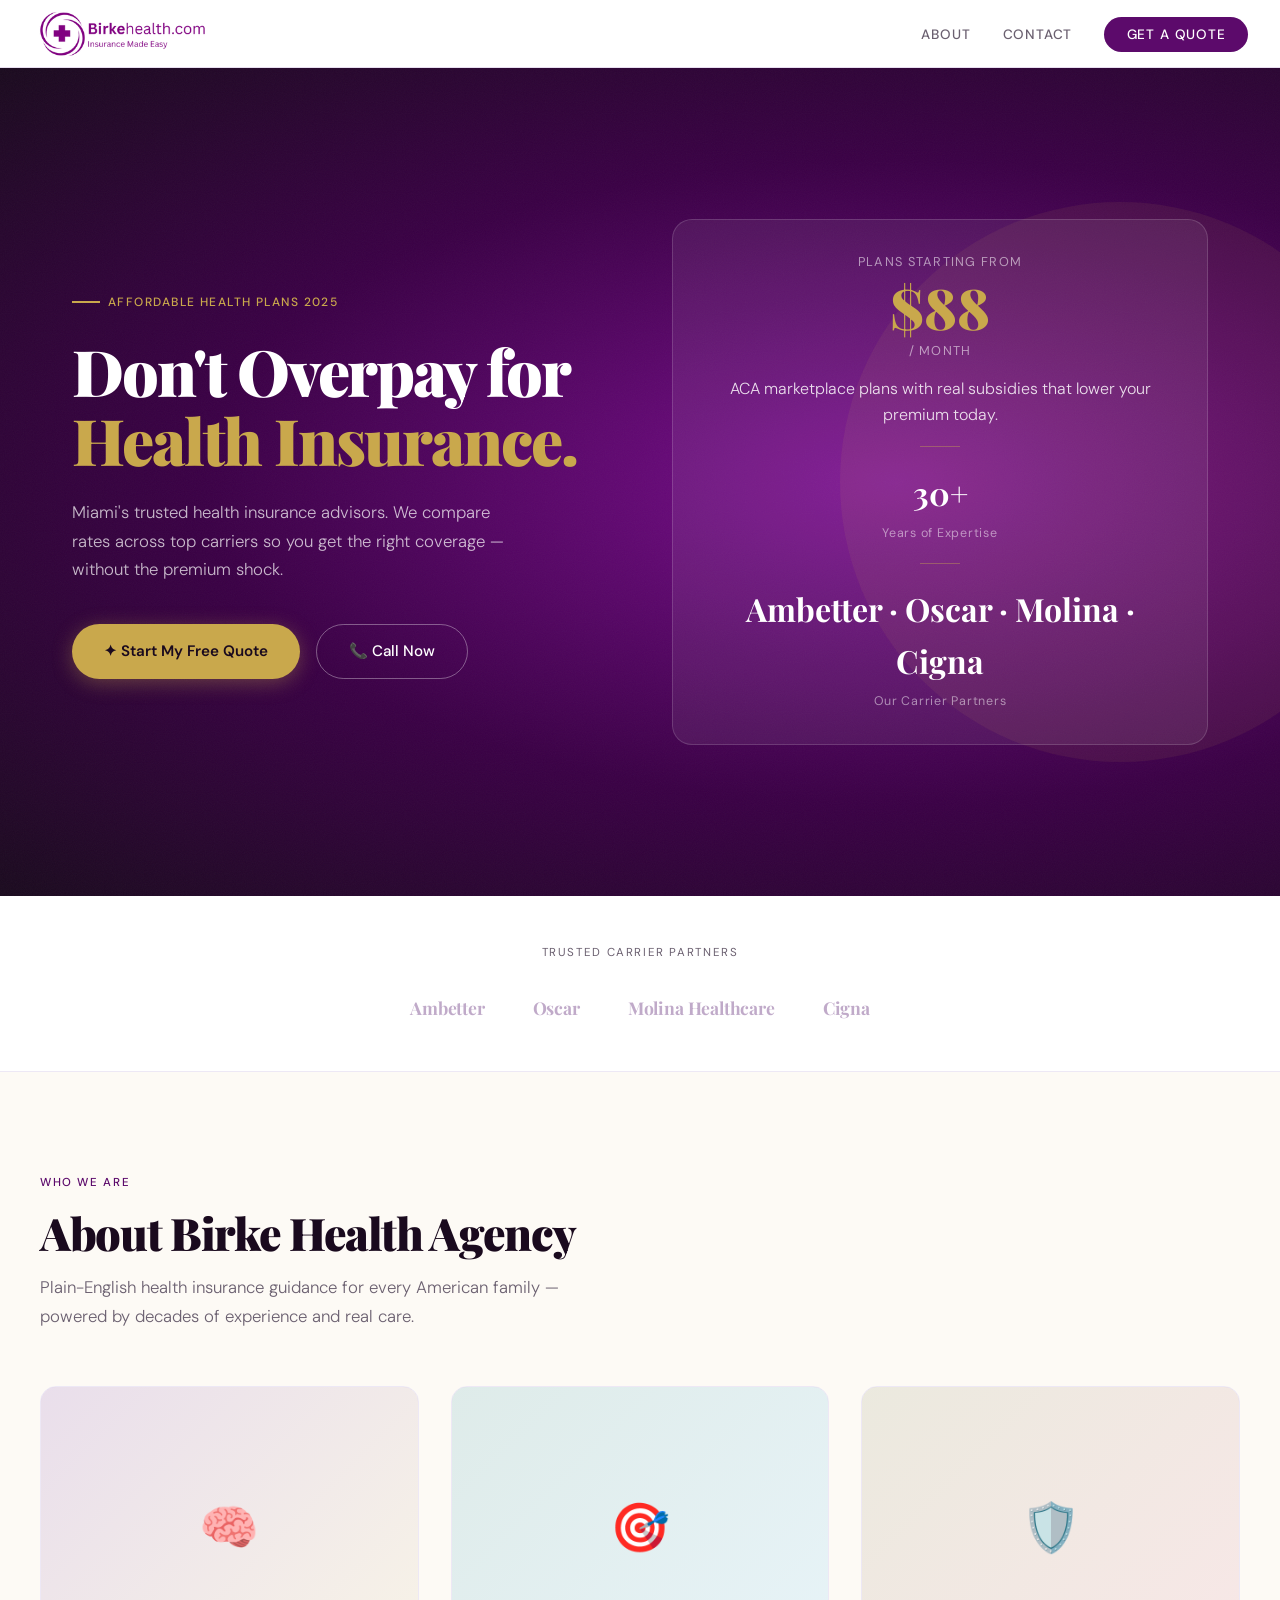
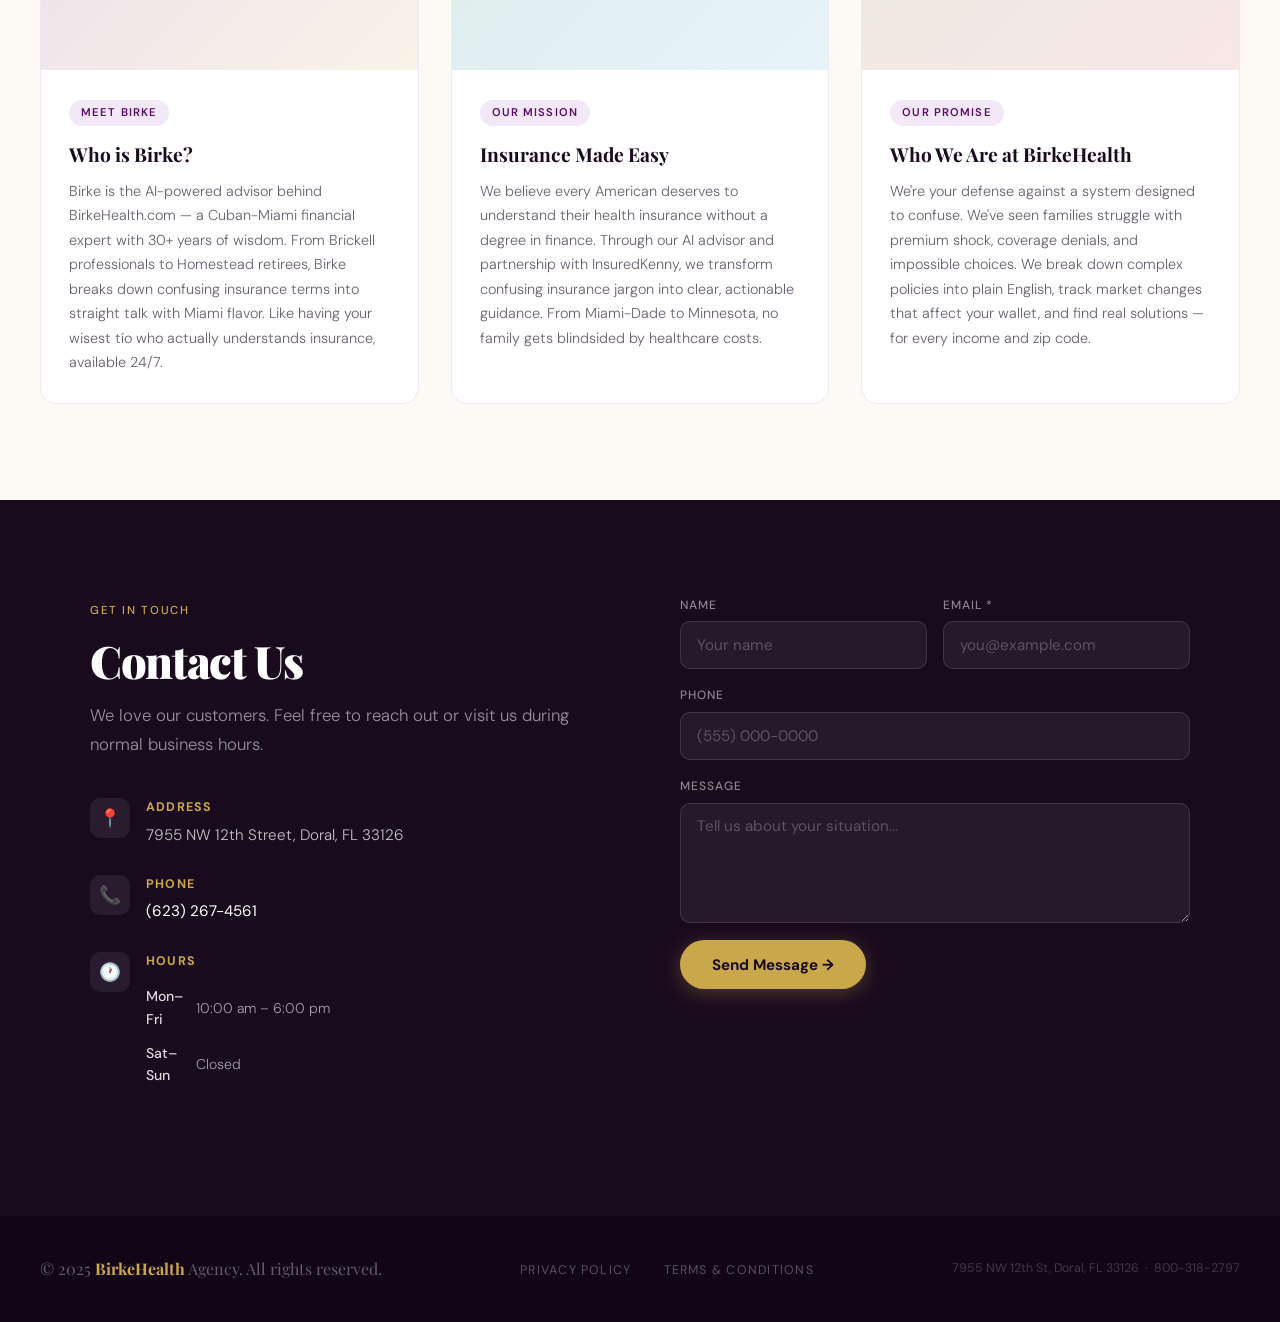
==== index.html @ 5c591bd8 "Add files via upload" ====
<!DOCTYPE html>
<html lang="en">
<head>
  <meta charset="UTF-8">
  <meta name="viewport" content="width=device-width, initial-scale=1.0">
  <title>Birke Health Agency | Affordable Health Plans 2025</title>
  <meta name="description" content="Compare affordable health insurance rates and save. Birke Health Agency serves Miami-Dade and beyond with expert guidance from $88/mo.">
  <link rel="preconnect" href="https://fonts.googleapis.com">
  <link rel="preconnect" href="https://fonts.gstatic.com" crossorigin>
  <link href="https://fonts.googleapis.com/css2?family=Playfair+Display:wght@700;900&family=DM+Sans:wght@300;400;500&display=swap" rel="stylesheet">

  <style>
    :root {
      --plum: #5C0A6B;
      --plum-light: #7B0E8F;
      --plum-pale: #f3e8f7;
      --gold: #C9A84C;
      --gold-light: #f0d88a;
      --cream: #FDFAF5;
      --ink: #1A0A1E;
      --muted: #6B6070;
      --white: #ffffff;
      --font-display: 'Playfair Display', Georgia, serif;
      --font-body: 'DM Sans', sans-serif;
    }

    *, *::before, *::after { box-sizing: border-box; margin: 0; padding: 0; }

    html { scroll-behavior: smooth; }

    body {
      font-family: var(--font-body);
      background: var(--cream);
      color: var(--ink);
      font-size: 16px;
      line-height: 1.6;
    }

    /* ─── NAV ─── */
    nav {
      position: sticky;
      top: 0;
      z-index: 100;
      background: var(--white);
      border-bottom: 1px solid #e8dff0;
      padding: 0 2rem;
      display: flex;
      align-items: center;
      justify-content: space-between;
      height: 68px;
    }

    .nav-logo {
      font-family: var(--font-display);
      font-size: 1.3rem;
      color: var(--plum);
      text-decoration: none;
      font-weight: 900;
      letter-spacing: -0.02em;
    }
    .nav-logo span { color: var(--gold); }

    .nav-links {
      display: flex;
      gap: 2rem;
      list-style: none;
    }
    .nav-links a {
      text-decoration: none;
      color: var(--muted);
      font-size: 0.85rem;
      font-weight: 500;
      letter-spacing: 0.06em;
      text-transform: uppercase;
      transition: color 0.2s;
    }
    .nav-links a:hover { color: var(--plum); }

    .nav-cta {
      background: var(--plum);
      color: var(--white) !important;
      padding: 0.55rem 1.4rem;
      border-radius: 50px;
      transition: background 0.2s !important;
    }
    .nav-cta:hover { background: var(--plum-light) !important; color: var(--white) !important; }

    /* ─── HERO ─── */
    .hero {
      position: relative;
      overflow: hidden;
      background: var(--plum);
      min-height: 92vh;
      display: flex;
      align-items: center;
    }

    .hero::before {
      content: '';
      position: absolute;
      inset: 0;
      background: radial-gradient(ellipse at 70% 50%, #7B0E8F 0%, #3a0045 55%, #1A0A1E 100%);
    }

    .hero-noise {
      position: absolute;
      inset: 0;
      opacity: 0.04;
      background-image: url("data:image/svg+xml,%3Csvg viewBox='0 0 200 200' xmlns='http://www.w3.org/2000/svg'%3E%3Cfilter id='n'%3E%3CfeTurbulence type='fractalNoise' baseFrequency='0.9' numOctaves='4'/%3E%3C/filter%3E%3Crect width='100%25' height='100%25' filter='url(%23n)'/%3E%3C/svg%3E");
      background-size: 200px;
    }

    /* decorative circle */
    .hero::after {
      content: '';
      position: absolute;
      right: -120px;
      top: 50%;
      transform: translateY(-50%);
      width: 560px;
      height: 560px;
      border-radius: 50%;
      background: var(--gold);
      opacity: 0.08;
    }

    .hero-inner {
      position: relative;
      z-index: 2;
      max-width: 1200px;
      margin: 0 auto;
      padding: 5rem 2rem;
      display: grid;
      grid-template-columns: 1fr 1fr;
      align-items: center;
      gap: 4rem;
    }

    .hero-label {
      display: inline-flex;
      align-items: center;
      gap: 0.5rem;
      font-size: 0.75rem;
      font-weight: 500;
      letter-spacing: 0.12em;
      text-transform: uppercase;
      color: var(--gold);
      margin-bottom: 1.5rem;
    }
    .hero-label::before {
      content: '';
      display: inline-block;
      width: 28px;
      height: 2px;
      background: var(--gold);
    }

    .hero-title {
      font-family: var(--font-display);
      font-size: clamp(2.8rem, 5vw, 4.5rem);
      font-weight: 900;
      color: var(--white);
      line-height: 1.08;
      letter-spacing: -0.03em;
      margin-bottom: 1.5rem;
    }
    .hero-title em {
      font-style: normal;
      color: var(--gold);
    }

    .hero-sub {
      font-size: 1.05rem;
      color: rgba(255,255,255,0.72);
      max-width: 460px;
      margin-bottom: 2.5rem;
      font-weight: 300;
      line-height: 1.7;
    }

    .hero-actions {
      display: flex;
      flex-wrap: wrap;
      gap: 1rem;
    }

    .btn-primary {
      display: inline-flex;
      align-items: center;
      gap: 0.5rem;
      background: var(--gold);
      color: var(--ink);
      padding: 0.9rem 2rem;
      border-radius: 50px;
      font-weight: 600;
      font-size: 0.95rem;
      text-decoration: none;
      transition: transform 0.2s, box-shadow 0.2s;
      box-shadow: 0 4px 20px rgba(201,168,76,0.35);
    }
    .btn-primary:hover { transform: translateY(-2px); box-shadow: 0 8px 28px rgba(201,168,76,0.45); }

    .btn-outline {
      display: inline-flex;
      align-items: center;
      gap: 0.5rem;
      border: 1.5px solid rgba(255,255,255,0.35);
      color: var(--white);
      padding: 0.9rem 2rem;
      border-radius: 50px;
      font-weight: 500;
      font-size: 0.95rem;
      text-decoration: none;
      transition: border-color 0.2s, background 0.2s;
    }
    .btn-outline:hover { border-color: var(--white); background: rgba(255,255,255,0.08); }

    /* hero price badge */
    .hero-badge {
      background: rgba(255,255,255,0.07);
      border: 1px solid rgba(255,255,255,0.15);
      border-radius: 20px;
      padding: 2rem;
      display: flex;
      flex-direction: column;
      align-items: center;
      text-align: center;
      gap: 0.4rem;
      backdrop-filter: blur(10px);
    }
    .hero-badge .price {
      font-family: var(--font-display);
      font-size: 3.5rem;
      font-weight: 900;
      color: var(--gold);
      line-height: 1;
    }
    .hero-badge .price-label {
      font-size: 0.8rem;
      letter-spacing: 0.1em;
      text-transform: uppercase;
      color: rgba(255,255,255,0.55);
    }
    .hero-badge .price-desc {
      font-size: 1rem;
      color: rgba(255,255,255,0.85);
      font-weight: 300;
      margin-top: 0.5rem;
    }
    .hero-badge .divider {
      width: 40px;
      height: 1px;
      background: var(--gold);
      opacity: 0.4;
      margin: 0.8rem 0;
    }
    .hero-badge .stat {
      font-family: var(--font-display);
      font-size: 2rem;
      font-weight: 700;
      color: var(--white);
    }
    .hero-badge .stat-label {
      font-size: 0.78rem;
      color: rgba(255,255,255,0.5);
      letter-spacing: 0.06em;
    }

    /* ─── PARTNERS ─── */
    .partners {
      background: var(--white);
      padding: 3rem 2rem;
      border-bottom: 1px solid #ede8f5;
    }
    .partners-inner {
      max-width: 1000px;
      margin: 0 auto;
      text-align: center;
    }
    .partners-label {
      font-size: 0.72rem;
      letter-spacing: 0.14em;
      text-transform: uppercase;
      color: var(--muted);
      margin-bottom: 2rem;
    }
    .partners-logos {
      display: flex;
      justify-content: center;
      align-items: center;
      flex-wrap: wrap;
      gap: 3rem;
    }
    .partner-name {
      font-family: var(--font-display);
      font-size: 1.1rem;
      font-weight: 700;
      color: #c0aac9;
      letter-spacing: -0.01em;
      transition: color 0.2s;
      cursor: default;
    }
    .partner-name:hover { color: var(--plum); }

    /* ─── SECTION SHARED ─── */
    section.section {
      padding: 6rem 2rem;
    }
    .section-inner {
      max-width: 1200px;
      margin: 0 auto;
    }
    .section-tag {
      display: inline-block;
      font-size: 0.72rem;
      letter-spacing: 0.14em;
      text-transform: uppercase;
      color: var(--plum);
      margin-bottom: 1rem;
      font-weight: 500;
    }
    .section-heading {
      font-family: var(--font-display);
      font-size: clamp(2rem, 3.5vw, 3rem);
      font-weight: 900;
      color: var(--ink);
      letter-spacing: -0.03em;
      line-height: 1.1;
      margin-bottom: 1rem;
    }
    .section-sub {
      font-size: 1.05rem;
      color: var(--muted);
      font-weight: 300;
      max-width: 560px;
      margin-bottom: 3.5rem;
      line-height: 1.7;
    }

    /* ─── ABOUT CARDS ─── */
    .cards-grid {
      display: grid;
      grid-template-columns: repeat(3, 1fr);
      gap: 2rem;
    }

    .card {
      background: var(--white);
      border: 1px solid #ede8f5;
      border-radius: 16px;
      overflow: hidden;
      transition: transform 0.25s, box-shadow 0.25s;
    }
    .card:hover {
      transform: translateY(-6px);
      box-shadow: 0 16px 40px rgba(92,10,107,0.1);
    }

    .card-img {
      width: 100%;
      aspect-ratio: 4/3;
      object-fit: cover;
      display: block;
      background: var(--plum-pale);
    }

    /* placeholder for cards without images */
    .card-img-placeholder {
      width: 100%;
      aspect-ratio: 4/3;
      display: flex;
      align-items: center;
      justify-content: center;
      font-size: 3rem;
    }
    .card-img-placeholder.bg1 { background: linear-gradient(135deg, #5C0A6B22, #C9A84C22); }
    .card-img-placeholder.bg2 { background: linear-gradient(135deg, #0a6b5c22, #4ca8c922); }
    .card-img-placeholder.bg3 { background: linear-gradient(135deg, #6b5c0a22, #c94c4c22); }

    .card-body {
      padding: 1.75rem;
    }
    .card-badge {
      display: inline-block;
      background: var(--plum-pale);
      color: var(--plum);
      font-size: 0.7rem;
      font-weight: 600;
      letter-spacing: 0.1em;
      text-transform: uppercase;
      padding: 0.25rem 0.75rem;
      border-radius: 50px;
      margin-bottom: 1rem;
    }
    .card h3 {
      font-family: var(--font-display);
      font-size: 1.2rem;
      font-weight: 700;
      color: var(--ink);
      margin-bottom: 0.75rem;
      line-height: 1.3;
    }
    .card p {
      font-size: 0.9rem;
      color: var(--muted);
      line-height: 1.7;
      font-weight: 300;
    }

    /* ─── CONTACT ─── */
    section.contact-section {
      background: var(--ink);
      padding: 6rem 2rem;
    }
    .contact-grid {
      max-width: 1100px;
      margin: 0 auto;
      display: grid;
      grid-template-columns: 1fr 1fr;
      gap: 5rem;
      align-items: start;
    }
    .contact-section .section-tag { color: var(--gold); }
    .contact-section .section-heading { color: var(--white); }
    .contact-section .section-sub { color: rgba(255,255,255,0.55); margin-bottom: 2.5rem; }

    .contact-detail {
      display: flex;
      align-items: flex-start;
      gap: 1rem;
      margin-bottom: 1.75rem;
    }
    .contact-detail-icon {
      width: 40px;
      height: 40px;
      background: rgba(255,255,255,0.07);
      border-radius: 10px;
      display: flex;
      align-items: center;
      justify-content: center;
      font-size: 1.1rem;
      flex-shrink: 0;
    }
    .contact-detail-text strong {
      display: block;
      font-size: 0.78rem;
      text-transform: uppercase;
      letter-spacing: 0.1em;
      color: var(--gold);
      margin-bottom: 0.2rem;
    }
    .contact-detail-text span {
      font-size: 0.95rem;
      color: rgba(255,255,255,0.75);
      font-weight: 300;
    }
    .contact-detail-text a {
      color: var(--white);
      text-decoration: none;
      font-size: 0.95rem;
    }
    .contact-detail-text a:hover { color: var(--gold); }

    .hours-table {
      width: 100%;
      border-collapse: collapse;
      margin-top: 0.5rem;
    }
    .hours-table td {
      padding: 0.35rem 0;
      font-size: 0.88rem;
      color: rgba(255,255,255,0.6);
      font-weight: 300;
    }
    .hours-table td:first-child {
      font-weight: 500;
      color: rgba(255,255,255,0.85);
      width: 50px;
    }

    /* Form */
    .contact-form {
      display: flex;
      flex-direction: column;
      gap: 1.1rem;
    }
    .form-row { display: grid; grid-template-columns: 1fr 1fr; gap: 1rem; }
    .form-group { display: flex; flex-direction: column; gap: 0.4rem; }
    .form-group label {
      font-size: 0.75rem;
      font-weight: 500;
      letter-spacing: 0.08em;
      text-transform: uppercase;
      color: rgba(255,255,255,0.5);
    }
    .form-group input,
    .form-group textarea {
      background: rgba(255,255,255,0.06);
      border: 1px solid rgba(255,255,255,0.12);
      border-radius: 10px;
      padding: 0.8rem 1rem;
      color: var(--white);
      font-family: var(--font-body);
      font-size: 0.95rem;
      transition: border-color 0.2s, background 0.2s;
      outline: none;
      resize: vertical;
    }
    .form-group input::placeholder,
    .form-group textarea::placeholder { color: rgba(255,255,255,0.25); }
    .form-group input:focus,
    .form-group textarea:focus {
      border-color: var(--gold);
      background: rgba(255,255,255,0.09);
    }
    .form-group textarea { min-height: 120px; }

    .btn-form {
      display: inline-flex;
      align-items: center;
      justify-content: center;
      gap: 0.5rem;
      background: var(--gold);
      color: var(--ink);
      padding: 0.9rem 2rem;
      border-radius: 50px;
      font-weight: 700;
      font-size: 0.95rem;
      border: none;
      cursor: pointer;
      transition: transform 0.2s, box-shadow 0.2s;
      font-family: var(--font-body);
      align-self: flex-start;
      box-shadow: 0 4px 20px rgba(201,168,76,0.3);
    }
    .btn-form:hover { transform: translateY(-2px); box-shadow: 0 8px 28px rgba(201,168,76,0.4); }

    /* ─── FOOTER ─── */
    footer {
      background: #110517;
      padding: 2.5rem 2rem;
      text-align: center;
    }
    .footer-inner {
      max-width: 1200px;
      margin: 0 auto;
      display: flex;
      flex-wrap: wrap;
      align-items: center;
      justify-content: space-between;
      gap: 1.5rem;
    }
    .footer-brand {
      font-family: var(--font-display);
      font-size: 1rem;
      color: rgba(255,255,255,0.35);
    }
    .footer-brand strong { color: var(--gold); font-weight: 700; }
    .footer-links {
      display: flex;
      gap: 2rem;
      list-style: none;
    }
    .footer-links a {
      font-size: 0.78rem;
      text-transform: uppercase;
      letter-spacing: 0.1em;
      color: rgba(255,255,255,0.3);
      text-decoration: none;
      transition: color 0.2s;
    }
    .footer-links a:hover { color: var(--gold); }
    .footer-copy {
      font-size: 0.78rem;
      color: rgba(255,255,255,0.2);
    }

    /* ─── ANIMATIONS ─── */
    @keyframes fadeUp {
      from { opacity: 0; transform: translateY(28px); }
      to   { opacity: 1; transform: translateY(0); }
    }
    .fade-up {
      opacity: 0;
      animation: fadeUp 0.7s ease forwards;
    }
    .delay-1 { animation-delay: 0.15s; }
    .delay-2 { animation-delay: 0.3s; }
    .delay-3 { animation-delay: 0.45s; }
    .delay-4 { animation-delay: 0.6s; }

    /* ─── MOBILE ─── */
    .hamburger {
      display: none;
      background: none;
      border: none;
      cursor: pointer;
      padding: 0.5rem;
      flex-direction: column;
      gap: 5px;
    }
    .hamburger span {
      display: block;
      width: 24px;
      height: 2px;
      background: var(--plum);
      transition: all 0.3s;
    }

    @media (max-width: 900px) {
      .hero-inner { grid-template-columns: 1fr; text-align: center; gap: 3rem; }
      .hero-sub { margin: 0 auto 2.5rem; }
      .hero-actions { justify-content: center; }
      .hero-badge { max-width: 320px; margin: 0 auto; }
      .cards-grid { grid-template-columns: 1fr 1fr; }
      .contact-grid { grid-template-columns: 1fr; gap: 3rem; }
    }

    @media (max-width: 640px) {
      .nav-links { display: none; }
      .hamburger { display: flex; }
      .cards-grid { grid-template-columns: 1fr; }
      .form-row { grid-template-columns: 1fr; }
      .footer-inner { flex-direction: column; text-align: center; }
    }

    /* ─── FORM SUCCESS ─── */
    .form-success {
      display: none;
      background: rgba(201,168,76,0.12);
      border: 1px solid var(--gold);
      border-radius: 12px;
      padding: 1.2rem;
      color: var(--gold);
      font-size: 0.95rem;
      text-align: center;
    }
  </style>
</head>
<body>

  <!-- ═══ NAV ═══ -->
  <nav>
    <a href="#" class="nav-logo-img">
      <img src="[data-uri]" alt="Birkehealth.com – Insurance Made Easy" style="height:48px; width:auto; display:block;">
    </a>
    <ul class="nav-links">
      <li><a href="#about">About</a></li>
      <li><a href="#contact">Contact</a></li>
      <li><a href="https://docs.google.com/forms/d/1aIBlwrKA2E-GyrSicMemRuwEnITLJSVs1I39gnAmQcU/preview" target="_blank" class="nav-cta">Get a Quote</a></li>
    </ul>
    <button class="hamburger" aria-label="Menu" id="menuBtn">
      <span></span><span></span><span></span>
    </button>
  </nav>

  <!-- ═══ HERO ═══ -->
  <section class="hero">
    <div class="hero-noise"></div>
    <div class="hero-inner">
      <div>
        <p class="hero-label fade-up">Affordable Health Plans 2025</p>
        <h1 class="hero-title fade-up delay-1">
          Don't Overpay for<br><em>Health Insurance.</em>
        </h1>
        <p class="hero-sub fade-up delay-2">
          Miami's trusted health insurance advisors. We compare rates across top carriers so you get the right coverage — without the premium shock.
        </p>
        <div class="hero-actions fade-up delay-3">
          <a href="https://docs.google.com/forms/d/1aIBlwrKA2E-GyrSicMemRuwEnITLJSVs1I39gnAmQcU/preview" target="_blank" class="btn-primary">
            ✦ Start My Free Quote
          </a>
          <a href="tel:+16232674561" class="btn-outline">
            📞 Call Now
          </a>
        </div>
      </div>
      <div class="fade-up delay-4">
        <div class="hero-badge">
          <p class="price-label">Plans Starting From</p>
          <p class="price">$88</p>
          <p class="price-label">/ month</p>
          <p class="price-desc">ACA marketplace plans with real subsidies that lower your premium today.</p>
          <div class="divider"></div>
          <p class="stat">30+</p>
          <p class="stat-label">Years of Expertise</p>
          <div class="divider"></div>
          <p class="stat">Ambetter · Oscar · Molina · Cigna</p>
          <p class="stat-label">Our Carrier Partners</p>
        </div>
      </div>
    </div>
  </section>

  <!-- ═══ PARTNERS ═══ -->
  <div class="partners">
    <div class="partners-inner">
      <p class="partners-label">Trusted Carrier Partners</p>
      <div class="partners-logos">
        <span class="partner-name">Ambetter</span>
        <span class="partner-name">Oscar</span>
        <span class="partner-name">Molina Healthcare</span>
        <span class="partner-name">Cigna</span>
      </div>
    </div>
  </div>

  <!-- ═══ ABOUT ═══ -->
  <section class="section" id="about">
    <div class="section-inner">
      <p class="section-tag">Who We Are</p>
      <h2 class="section-heading">About Birke Health Agency</h2>
      <p class="section-sub">Plain-English health insurance guidance for every American family — powered by decades of experience and real care.</p>

      <div class="cards-grid">
        <!-- Card 1 -->
        <div class="card">
          <div class="card-img-placeholder bg1">🧠</div>
          <div class="card-body">
            <span class="card-badge">Meet Birke</span>
            <h3>Who is Birke?</h3>
            <p>Birke is the AI-powered advisor behind BirkeHealth.com — a Cuban-Miami financial expert with 30+ years of wisdom. From Brickell professionals to Homestead retirees, Birke breaks down confusing insurance terms into straight talk with Miami flavor. Like having your wisest tío who actually understands insurance, available 24/7.</p>
          </div>
        </div>
        <!-- Card 2 -->
        <div class="card">
          <div class="card-img-placeholder bg2">🎯</div>
          <div class="card-body">
            <span class="card-badge">Our Mission</span>
            <h3>Insurance Made Easy</h3>
            <p>We believe every American deserves to understand their health insurance without a degree in finance. Through our AI advisor and partnership with InsuredKenny, we transform confusing insurance jargon into clear, actionable guidance. From Miami-Dade to Minnesota, no family gets blindsided by healthcare costs.</p>
          </div>
        </div>
        <!-- Card 3 -->
        <div class="card">
          <div class="card-img-placeholder bg3">🛡️</div>
          <div class="card-body">
            <span class="card-badge">Our Promise</span>
            <h3>Who We Are at BirkeHealth</h3>
            <p>We're your defense against a system designed to confuse. We've seen families struggle with premium shock, coverage denials, and impossible choices. We break down complex policies into plain English, track market changes that affect your wallet, and find real solutions — for every income and zip code.</p>
          </div>
        </div>
      </div>
    </div>
  </section>

  <!-- ═══ CONTACT ═══ -->
  <section class="contact-section" id="contact">
    <div class="contact-grid">
      <!-- Info -->
      <div>
        <p class="section-tag">Get in Touch</p>
        <h2 class="section-heading">Contact Us</h2>
        <p class="section-sub">We love our customers. Feel free to reach out or visit us during normal business hours.</p>

        <div class="contact-detail">
          <div class="contact-detail-icon">📍</div>
          <div class="contact-detail-text">
            <strong>Address</strong>
            <span>7955 NW 12th Street, Doral, FL 33126</span>
          </div>
        </div>

        <div class="contact-detail">
          <div class="contact-detail-icon">📞</div>
          <div class="contact-detail-text">
            <strong>Phone</strong>
            <a href="tel:+16232674561">(623) 267-4561</a>
          </div>
        </div>

        <div class="contact-detail">
          <div class="contact-detail-icon">🕐</div>
          <div class="contact-detail-text">
            <strong>Hours</strong>
            <table class="hours-table">
              <tr><td>Mon–Fri</td><td>10:00 am – 6:00 pm</td></tr>
              <tr><td>Sat–Sun</td><td>Closed</td></tr>
            </table>
          </div>
        </div>
      </div>

      <!-- Form -->
      <div>
        <form class="contact-form" id="contactForm" action="https://formspree.io/f/your-form-id" method="POST">
          <div class="form-row">
            <div class="form-group">
              <label for="name">Name</label>
              <input type="text" id="name" name="name" placeholder="Your name">
            </div>
            <div class="form-group">
              <label for="email">Email *</label>
              <input type="email" id="email" name="email" placeholder="you@example.com" required>
            </div>
          </div>
          <div class="form-group">
            <label for="phone">Phone</label>
            <input type="tel" id="phone" name="phone" placeholder="(555) 000-0000">
          </div>
          <div class="form-group">
            <label for="message">Message</label>
            <textarea id="message" name="message" placeholder="Tell us about your situation..."></textarea>
          </div>
          <button type="submit" class="btn-form">Send Message →</button>
          <div class="form-success" id="formSuccess">
            ✅ Thanks! We'll get back to you shortly.
          </div>
        </form>
      </div>
    </div>
  </section>

  <!-- ═══ FOOTER ═══ -->
  <footer>
    <div class="footer-inner">
      <p class="footer-brand">© 2025 <strong>BirkeHealth</strong> Agency. All rights reserved.</p>
      <ul class="footer-links">
        <li><a href="/privacy-policy">Privacy Policy</a></li>
        <li><a href="/terms-and-conditions">Terms &amp; Conditions</a></li>
      </ul>
      <p class="footer-copy">7955 NW 12th St, Doral, FL 33126 &nbsp;·&nbsp; <a href="tel:8003182797" style="color:inherit;text-decoration:none;">800-318-2797</a></p>
    </div>
  </footer>

  <script>
    // Simple form intercept (works if you replace formspree URL)
    const form = document.getElementById('contactForm');
    const successMsg = document.getElementById('formSuccess');
    form.addEventListener('submit', function(e) {
      // Only intercept if still using placeholder action
      if (form.action.includes('your-form-id')) {
        e.preventDefault();
        form.style.opacity = '0.5';
        setTimeout(() => {
          form.style.opacity = '1';
          successMsg.style.display = 'block';
          form.reset();
        }, 600);
      }
    });

    // Mobile menu (basic toggle)
    document.getElementById('menuBtn').addEventListener('click', function() {
      const links = document.querySelector('.nav-links');
      if (links.style.display === 'flex') {
        links.style.display = 'none';
      } else {
        links.style.display = 'flex';
        links.style.flexDirection = 'column';
        links.style.position = 'absolute';
        links.style.top = '68px';
        links.style.left = '0';
        links.style.right = '0';
        links.style.background = '#fff';
        links.style.padding = '1.5rem 2rem';
        links.style.borderBottom = '1px solid #ede8f5';
        links.style.zIndex = '99';
        links.style.gap = '1.2rem';
      }
    });
  </script>

</body>
</html>
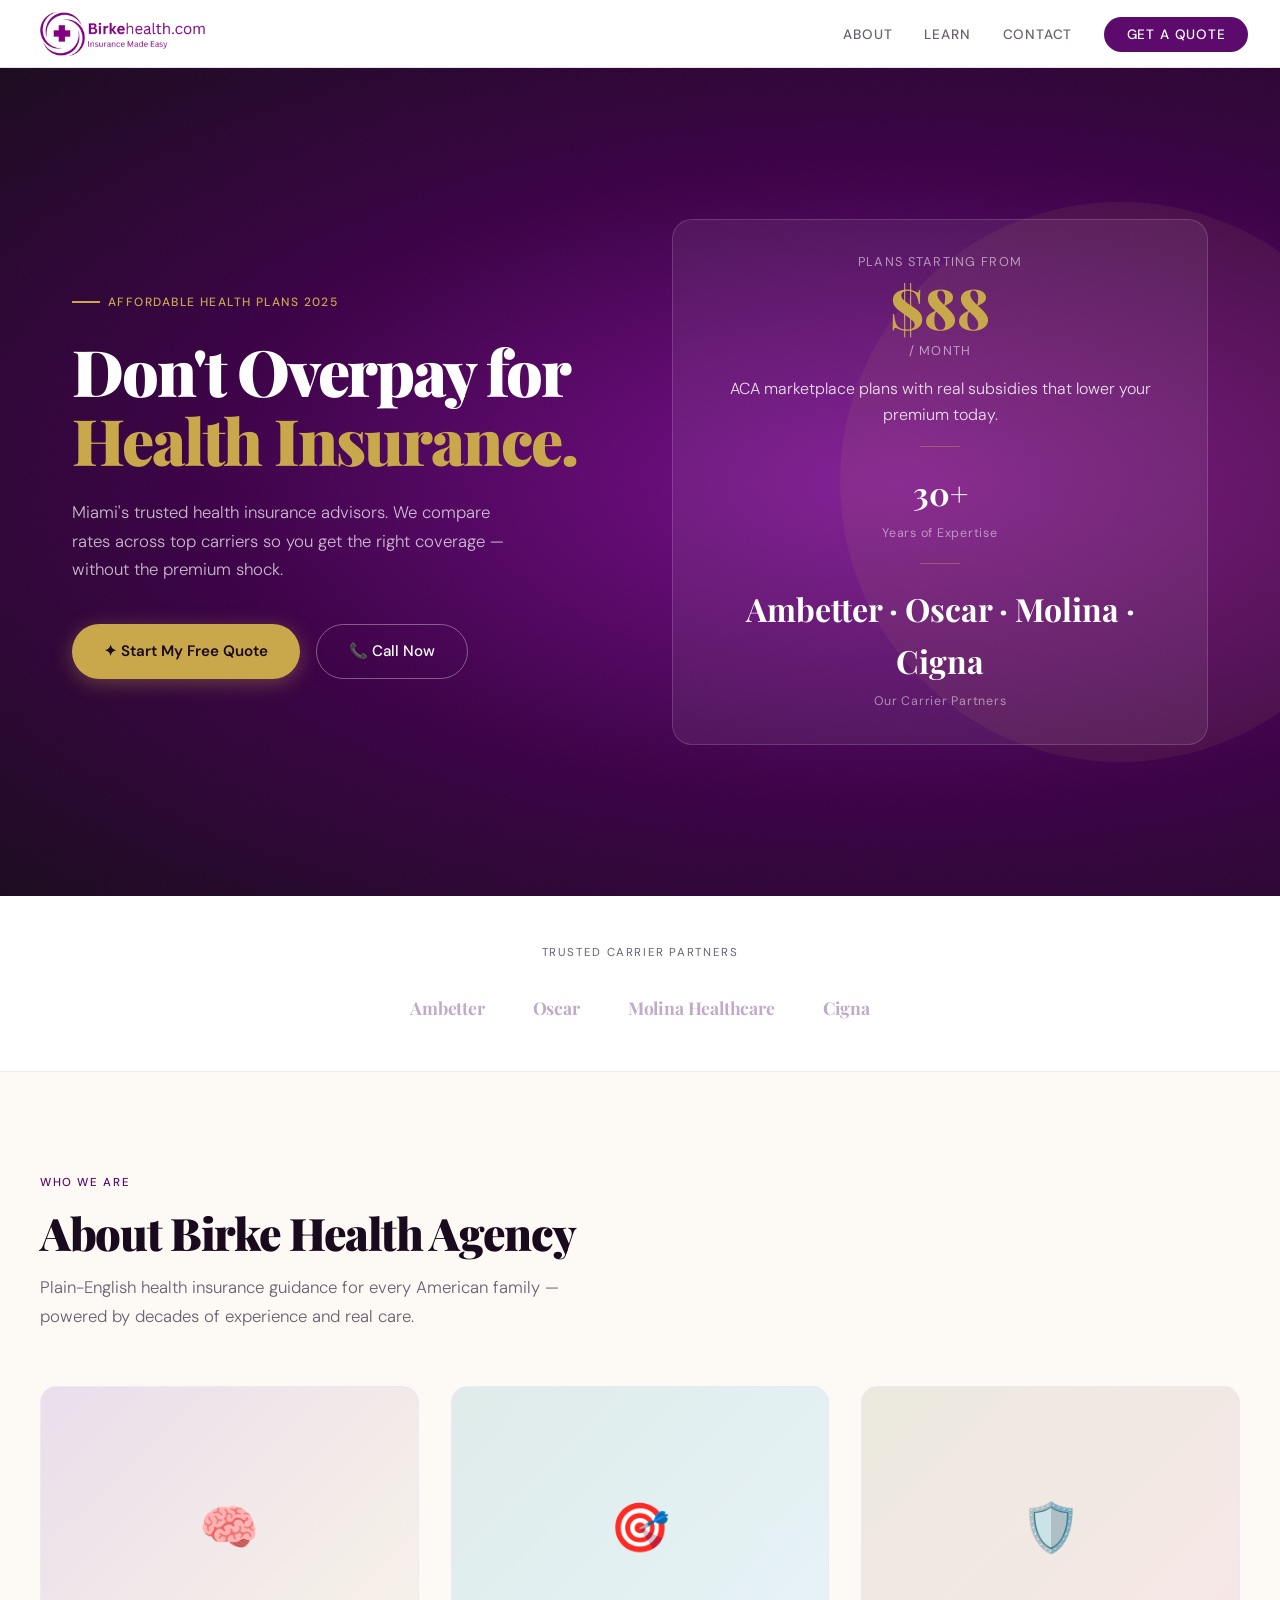
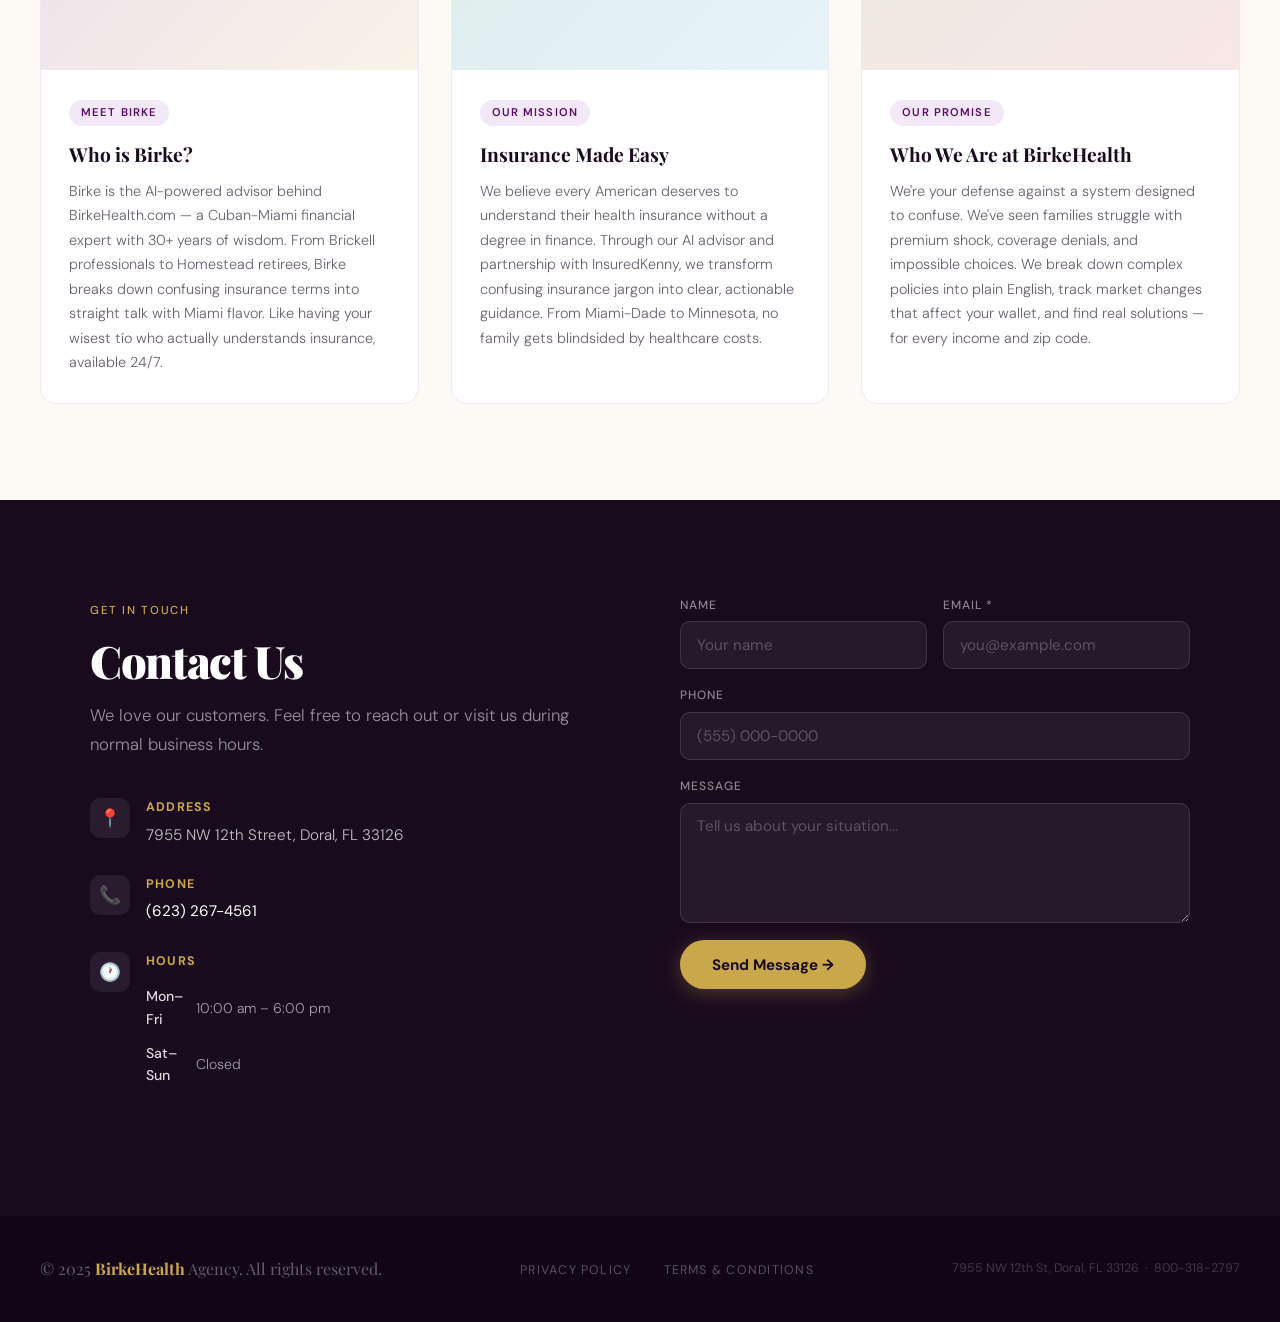
==== commit 8582f97d: "Add Learn link to site navigation Agent-Logs-Url: https://github.com/BirkeHealth/Birkehealth.com/ses" ====
--- a/index.html
+++ b/index.html
@@ -646,6 +646,7 @@
     </a>
     <ul class="nav-links">
       <li><a href="#about">About</a></li>
+      <li><a href="learn.html">Learn</a></li>
       <li><a href="#contact">Contact</a></li>
       <li><a href="https://docs.google.com/forms/d/1aIBlwrKA2E-GyrSicMemRuwEnITLJSVs1I39gnAmQcU/preview" target="_blank" class="nav-cta">Get a Quote</a></li>
     </ul>
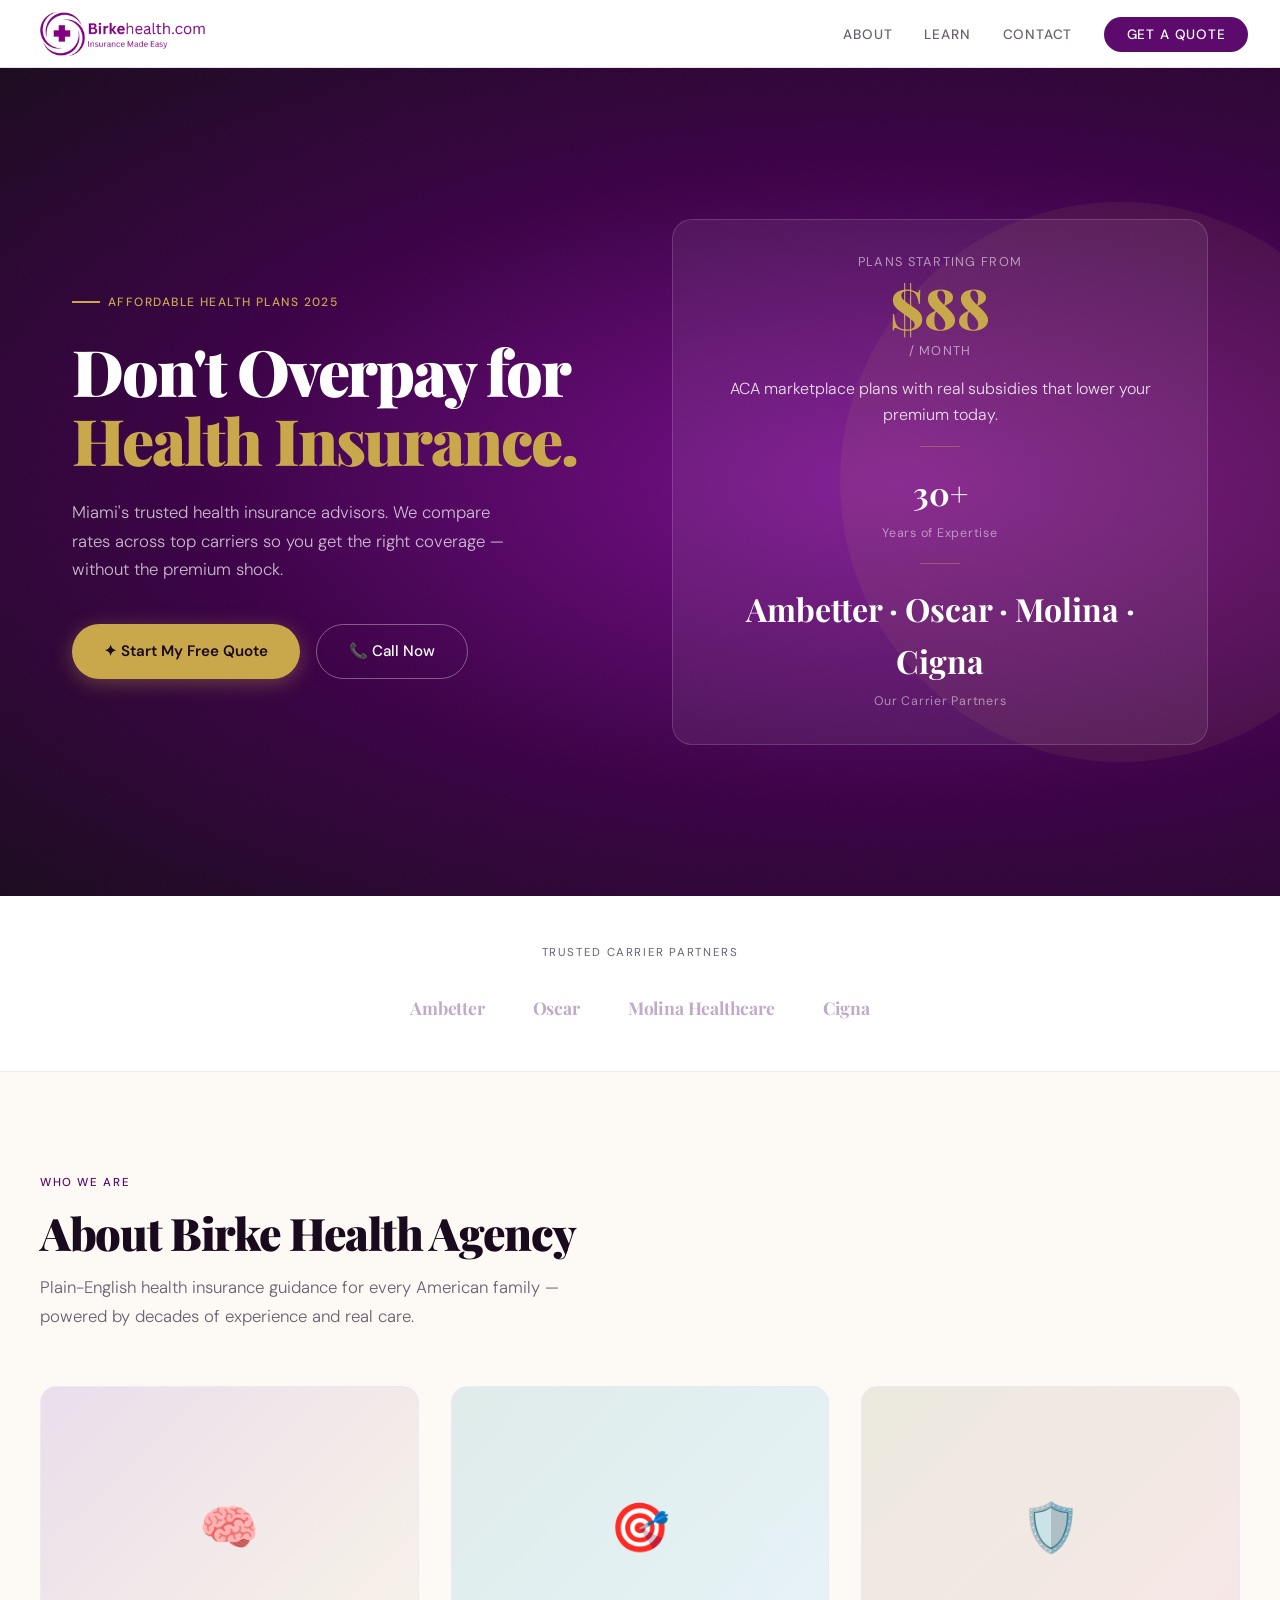
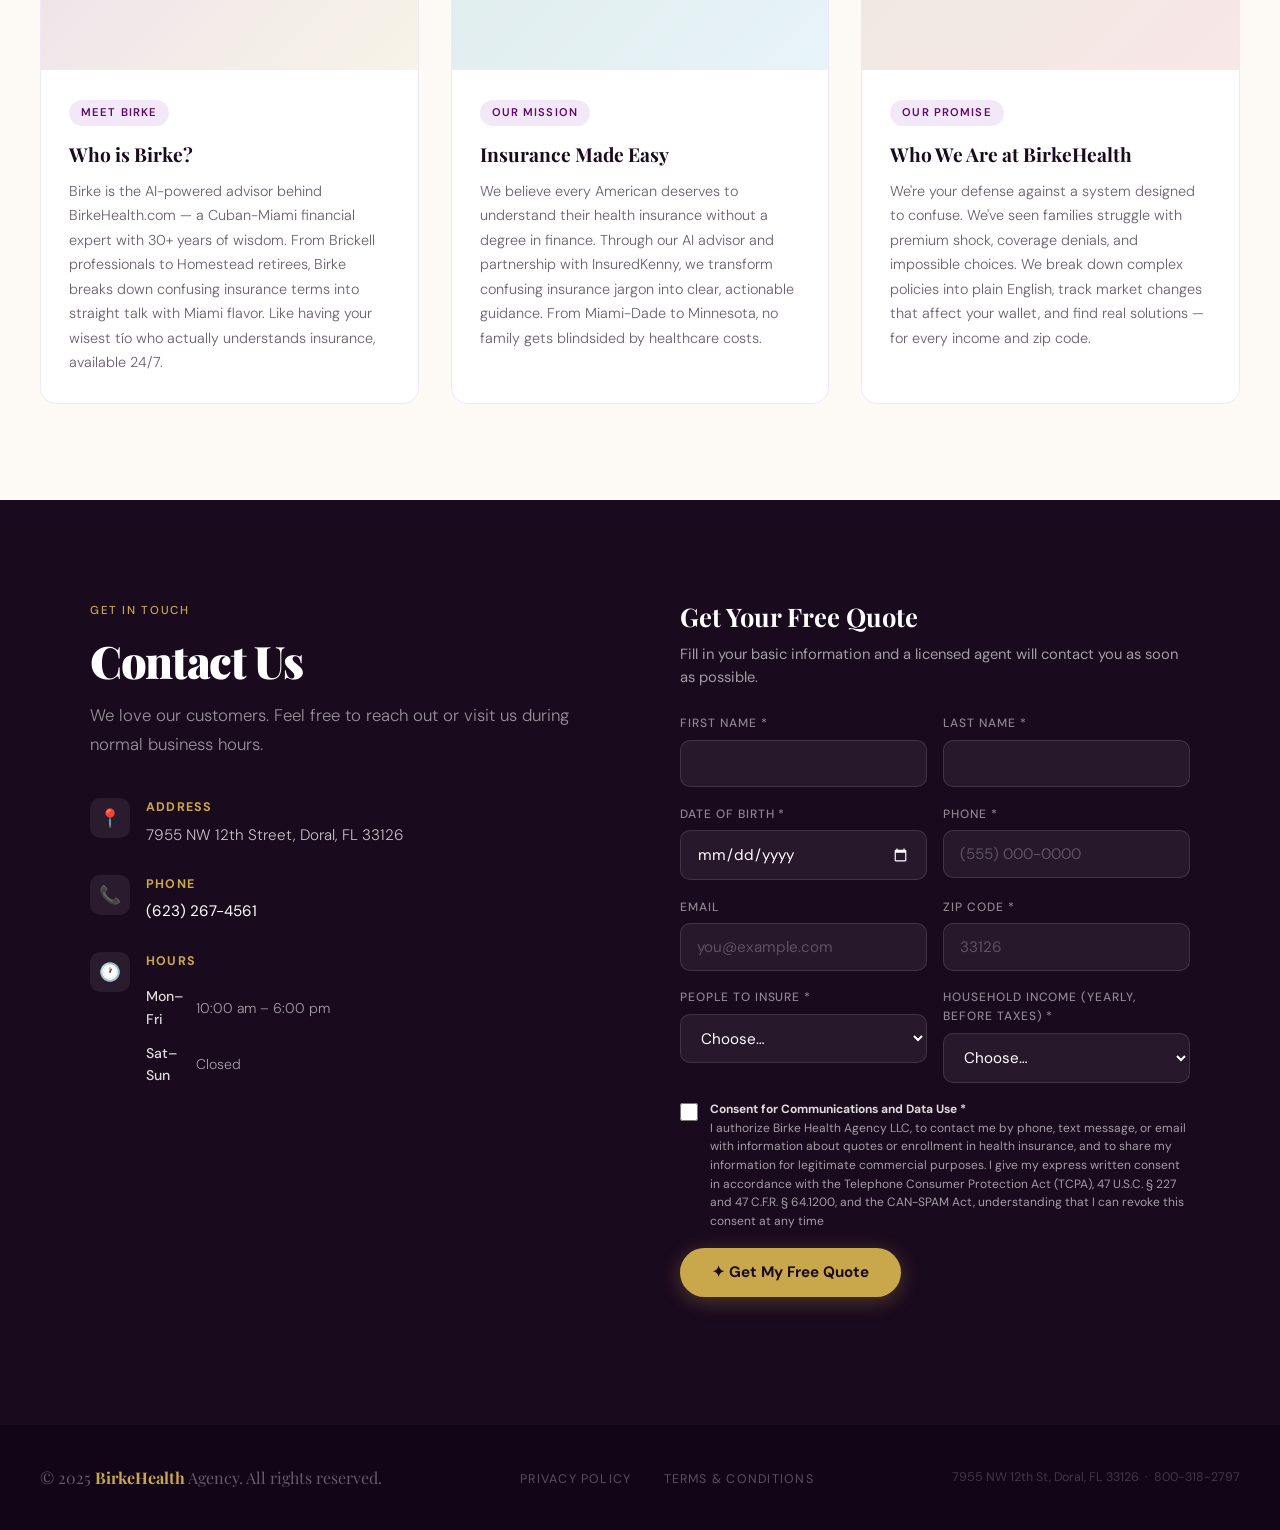
==== commit 108cbfa7: "Add built-in quote form; replace Google Form links - New quote form on the homepage (same questions " ====
--- a/index.html
+++ b/index.html
@@ -624,6 +624,48 @@
       .footer-inner { flex-direction: column; text-align: center; }
     }
 
+    /* ─── QUOTE FORM ─── */
+    .quote-wrap { scroll-margin-top: 90px; }
+    .quote-title {
+      font-family: var(--font-display);
+      font-size: 1.6rem;
+      color: var(--white);
+      margin-bottom: 0.4rem;
+    }
+    .quote-intro { color: rgba(255,255,255,0.6); font-size: 0.92rem; margin-bottom: 1.5rem; }
+    .form-group select {
+      background: rgba(255,255,255,0.06);
+      border: 1px solid rgba(255,255,255,0.12);
+      border-radius: 10px;
+      padding: 0.8rem 1rem;
+      color: var(--white);
+      font-family: var(--font-body);
+      font-size: 0.95rem;
+      outline: none;
+    }
+    .form-group select option { color: var(--ink); }
+    .form-group select:focus { border-color: var(--gold); }
+    .form-group input[type="date"] { color-scheme: dark; }
+    .quote-consent label {
+      display: flex;
+      gap: 0.75rem;
+      align-items: flex-start;
+      font-size: 0.75rem;
+      line-height: 1.55;
+      color: rgba(255,255,255,0.6);
+      cursor: pointer;
+    }
+    .quote-consent strong { color: rgba(255,255,255,0.85); }
+    .quote-consent input { margin-top: 0.2rem; width: 18px; height: 18px; flex-shrink: 0; accent-color: var(--gold); }
+    .has-error input, .has-error select { border-color: #ff8a80 !important; }
+    .field-error { color: #ff8a80; font-size: 0.8rem; }
+    .quote-consent .field-error { display: block; margin: 0.4rem 0 0 1.9rem; }
+    .quote-status { color: #ff8a80; font-size: 0.9rem; min-height: 1em; }
+    .btn-form:disabled { opacity: 0.6; cursor: wait; transform: none; }
+    .quote-hp { position: absolute; left: -10000px; width: 1px; height: 1px; overflow: hidden; }
+    .quote-success a { color: var(--gold-light); }
+    .quote-success:not([hidden]) { display: block; }
+
     /* ─── FORM SUCCESS ─── */
     .form-success {
       display: none;
@@ -648,7 +690,7 @@
       <li><a href="#about">About</a></li>
       <li><a href="learn.html">Learn</a></li>
       <li><a href="#contact">Contact</a></li>
-      <li><a href="https://docs.google.com/forms/d/1aIBlwrKA2E-GyrSicMemRuwEnITLJSVs1I39gnAmQcU/preview" target="_blank" class="nav-cta">Get a Quote</a></li>
+      <li><a href="#quote" class="nav-cta">Get a Quote</a></li>
     </ul>
     <button class="hamburger" aria-label="Menu" id="menuBtn">
       <span></span><span></span><span></span>
@@ -668,7 +710,7 @@
           Miami's trusted health insurance advisors. We compare rates across top carriers so you get the right coverage — without the premium shock.
         </p>
         <div class="hero-actions fade-up delay-3">
-          <a href="https://docs.google.com/forms/d/1aIBlwrKA2E-GyrSicMemRuwEnITLJSVs1I39gnAmQcU/preview" target="_blank" class="btn-primary">
+          <a href="#quote" class="btn-primary">
             ✦ Start My Free Quote
           </a>
           <a href="tel:+16232674561" class="btn-outline">
@@ -782,32 +824,81 @@
         </div>
       </div>
 
-      <!-- Form -->
-      <div>
-        <form class="contact-form" id="contactForm" action="https://formspree.io/f/your-form-id" method="POST">
+      <!-- Quote form -->
+      <div id="quote" class="quote-wrap">
+        <h3 class="quote-title">Get Your Free Quote</h3>
+        <p class="quote-intro">Fill in your basic information and a licensed agent will contact you as soon as possible.</p>
+        <form class="contact-form quote-form" data-site="birke" data-lang="en"
+              data-endpoint="https://bha-crm.onrender.com/api/public/quote-request" novalidate>
           <div class="form-row">
             <div class="form-group">
-              <label for="name">Name</label>
-              <input type="text" id="name" name="name" placeholder="Your name">
+              <label for="q-first">First name *</label>
+              <input type="text" id="q-first" name="firstName" autocomplete="given-name" maxlength="60">
             </div>
             <div class="form-group">
-              <label for="email">Email *</label>
-              <input type="email" id="email" name="email" placeholder="you@example.com" required>
+              <label for="q-last">Last name *</label>
+              <input type="text" id="q-last" name="lastName" autocomplete="family-name" maxlength="60">
             </div>
           </div>
-          <div class="form-group">
-            <label for="phone">Phone</label>
-            <input type="tel" id="phone" name="phone" placeholder="(555) 000-0000">
-          </div>
-          <div class="form-group">
-            <label for="message">Message</label>
-            <textarea id="message" name="message" placeholder="Tell us about your situation..."></textarea>
-          </div>
-          <button type="submit" class="btn-form">Send Message →</button>
-          <div class="form-success" id="formSuccess">
-            ✅ Thanks! We'll get back to you shortly.
-          </div>
+          <div class="form-row">
+            <div class="form-group">
+              <label for="q-dob">Date of birth *</label>
+              <input type="date" id="q-dob" name="dob" autocomplete="bday" min="1900-01-01">
+            </div>
+            <div class="form-group">
+              <label for="q-phone">Phone *</label>
+              <input type="tel" id="q-phone" name="phone" autocomplete="tel" inputmode="tel" placeholder="(555) 000-0000" maxlength="20">
+            </div>
+          </div>
+          <div class="form-row">
+            <div class="form-group">
+              <label for="q-email">Email</label>
+              <input type="email" id="q-email" name="email" autocomplete="email" placeholder="you@example.com" maxlength="120">
+            </div>
+            <div class="form-group">
+              <label for="q-zip">Zip code *</label>
+              <input type="text" id="q-zip" name="zip" autocomplete="postal-code" inputmode="numeric" maxlength="5" placeholder="33126">
+            </div>
+          </div>
+          <div class="form-row">
+            <div class="form-group">
+              <label for="q-people">People to insure *</label>
+              <select id="q-people" name="people">
+                <option value="">Choose…</option>
+                <option value="1">1 – Individual</option>
+                <option value="2">2 – People</option>
+                <option value="3+">3 or more – Family plan</option>
+              </select>
+            </div>
+            <div class="form-group">
+              <label for="q-income">Household income (yearly, before taxes) *</label>
+              <select id="q-income" name="income">
+                <option value="">Choose…</option>
+                <option value="0-21000">$0 – $21,000</option>
+                <option value="21000-45000">$21,000 – $45,000</option>
+                <option value="45000-80000">$45,000 – $80,000</option>
+                <option value="80000+">$80,000 or more</option>
+              </select>
+            </div>
+          </div>
+          <div class="quote-hp" aria-hidden="true">
+            <label for="q-company">Company</label>
+            <input type="text" id="q-company" name="company" tabindex="-1" autocomplete="off">
+          </div>
+          <div class="quote-consent">
+            <label>
+              <input type="checkbox" name="consent">
+              <span><strong>Consent for Communications and Data Use *</strong><br>
+              I authorize Birke Health Agency LLC, to contact me by phone, text message, or email with information about quotes or enrollment in health insurance, and to share my information for legitimate commercial purposes. I give my express written consent in accordance with the Telephone Consumer Protection Act (TCPA), 47 U.S.C. § 227 and 47 C.F.R. § 64.1200, and the CAN-SPAM Act, understanding that I can revoke this consent at any time</span>
+            </label>
+          </div>
+          <button type="submit" class="btn-form">✦ Get My Free Quote</button>
+          <p class="quote-status" role="alert"></p>
         </form>
+        <div class="form-success quote-success" tabindex="-1" hidden>
+          ✅ Thank you! A licensed agent will contact you soon.<br>
+          Need help now? Call <a href="tel:8003182797">800-318-2797</a>.
+        </div>
       </div>
     </div>
   </section>
@@ -824,23 +915,8 @@
     </div>
   </footer>
 
+  <script src="quote-form.js" defer></script>
   <script>
-    // Simple form intercept (works if you replace formspree URL)
-    const form = document.getElementById('contactForm');
-    const successMsg = document.getElementById('formSuccess');
-    form.addEventListener('submit', function(e) {
-      // Only intercept if still using placeholder action
-      if (form.action.includes('your-form-id')) {
-        e.preventDefault();
-        form.style.opacity = '0.5';
-        setTimeout(() => {
-          form.style.opacity = '1';
-          successMsg.style.display = 'block';
-          form.reset();
-        }, 600);
-      }
-    });
-
     // Mobile menu (basic toggle)
     document.getElementById('menuBtn').addEventListener('click', function() {
       const links = document.querySelector('.nav-links');
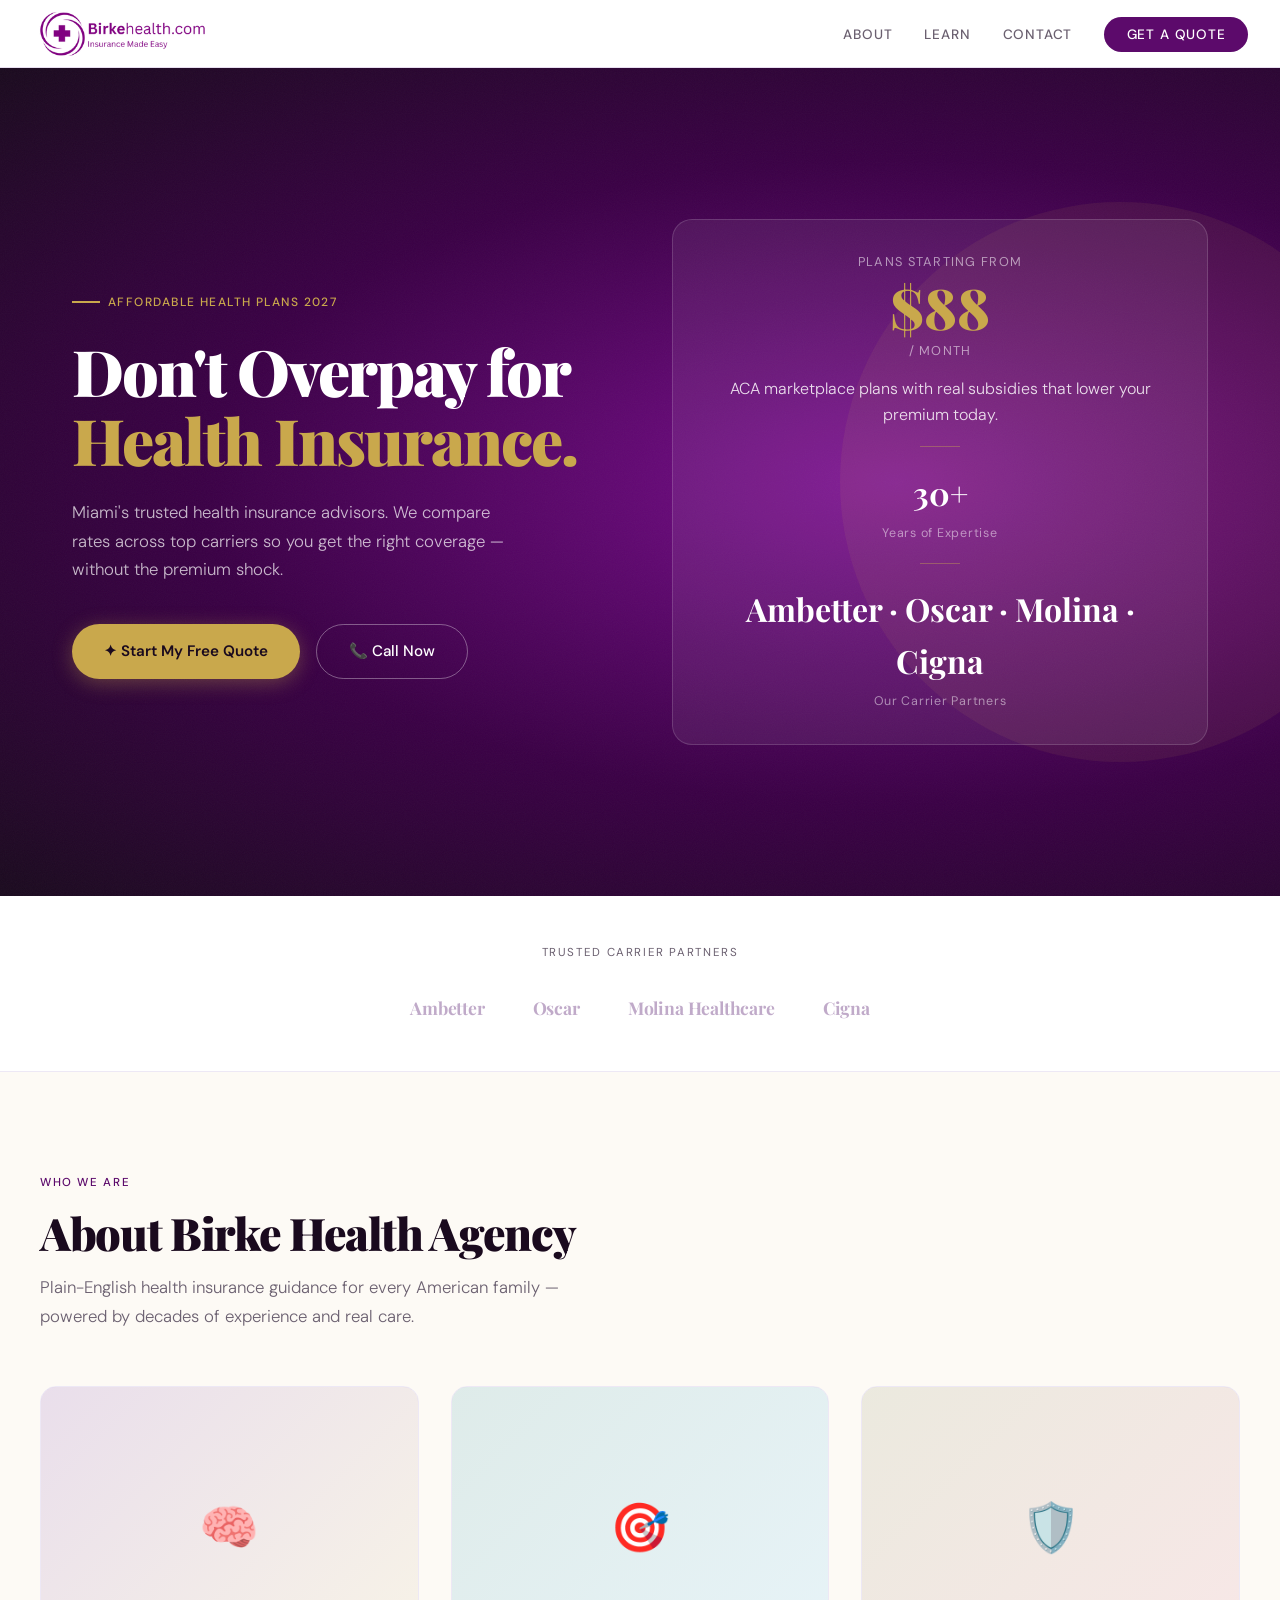
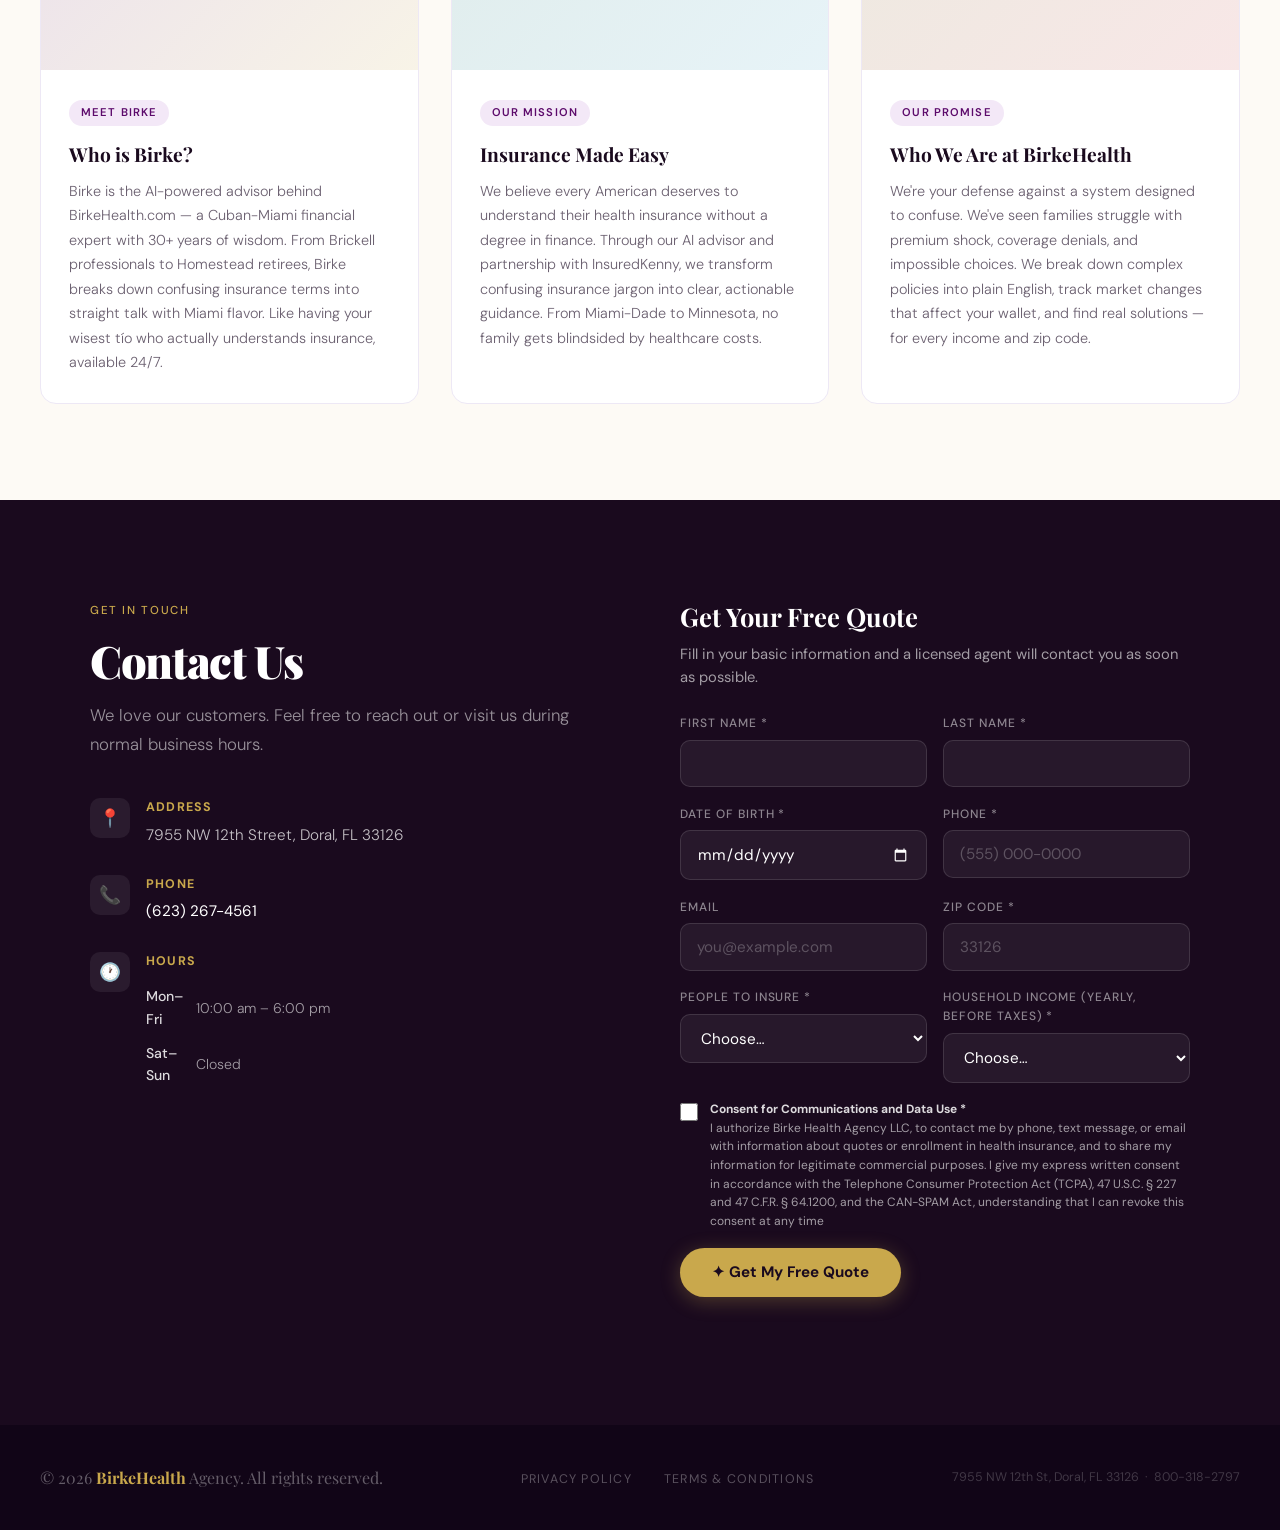
==== commit b2ea72df: "SEO basics: sitemap, robots, share previews, tracking hook - sitemap.xml + robots.txt so Google can " ====
--- a/index.html
+++ b/index.html
@@ -3,8 +3,19 @@
 <head>
   <meta charset="UTF-8">
   <meta name="viewport" content="width=device-width, initial-scale=1.0">
-  <title>Birke Health Agency | Affordable Health Plans 2025</title>
-  <meta name="description" content="Compare affordable health insurance rates and save. Birke Health Agency serves Miami-Dade and beyond with expert guidance from $88/mo.">
+  <title>Birke Health Agency | Affordable ACA Health Plans in Florida</title>
+  <meta name="description" content="Compare affordable ACA health insurance plans and save. Free quotes from licensed agents at Birke Health Agency in Doral, FL — serving Miami-Dade and all of Florida.">
+  <link rel="canonical" href="https://birkehealth.com/">
+  <meta property="og:type" content="website">
+  <meta property="og:site_name" content="Birke Health Agency">
+  <meta property="og:locale" content="en_US">
+  <meta property="og:url" content="https://birkehealth.com/">
+  <meta property="og:title" content="Birke Health Agency | Affordable ACA Health Plans in Florida">
+  <meta property="og:description" content="Compare affordable ACA health insurance plans and save. Free quotes from licensed agents at Birke Health Agency in Doral, FL — serving Miami-Dade and all of Florida.">
+  <meta property="og:image" content="https://birkehealth.com/og-image.png">
+  <meta property="og:image:width" content="1200">
+  <meta property="og:image:height" content="630">
+  <meta name="twitter:card" content="summary_large_image">
   <link rel="preconnect" href="https://fonts.googleapis.com">
   <link rel="preconnect" href="https://fonts.gstatic.com" crossorigin>
   <link href="https://fonts.googleapis.com/css2?family=Playfair+Display:wght@700;900&family=DM+Sans:wght@300;400;500&display=swap" rel="stylesheet">
@@ -662,6 +673,7 @@
     .quote-consent .field-error { display: block; margin: 0.4rem 0 0 1.9rem; }
     .quote-status { color: #ff8a80; font-size: 0.9rem; min-height: 1em; }
     .btn-form:disabled { opacity: 0.6; cursor: wait; transform: none; }
+    .quote-form[hidden] { display: none !important; }
     .quote-hp { position: absolute; left: -10000px; width: 1px; height: 1px; overflow: hidden; }
     .quote-success a { color: var(--gold-light); }
     .quote-success:not([hidden]) { display: block; }
@@ -678,6 +690,7 @@
       text-align: center;
     }
   </style>
+  <script src="tracking.js"></script>
 </head>
 <body>
 
@@ -702,7 +715,7 @@
     <div class="hero-noise"></div>
     <div class="hero-inner">
       <div>
-        <p class="hero-label fade-up">Affordable Health Plans 2025</p>
+        <p class="hero-label fade-up">Affordable Health Plans 2027</p>
         <h1 class="hero-title fade-up delay-1">
           Don't Overpay for<br><em>Health Insurance.</em>
         </h1>
@@ -906,7 +919,7 @@
   <!-- ═══ FOOTER ═══ -->
   <footer>
     <div class="footer-inner">
-      <p class="footer-brand">© 2025 <strong>BirkeHealth</strong> Agency. All rights reserved.</p>
+      <p class="footer-brand">© 2026 <strong>BirkeHealth</strong> Agency. All rights reserved.</p>
       <ul class="footer-links">
         <li><a href="/privacy-policy">Privacy Policy</a></li>
         <li><a href="/terms-and-conditions">Terms &amp; Conditions</a></li>
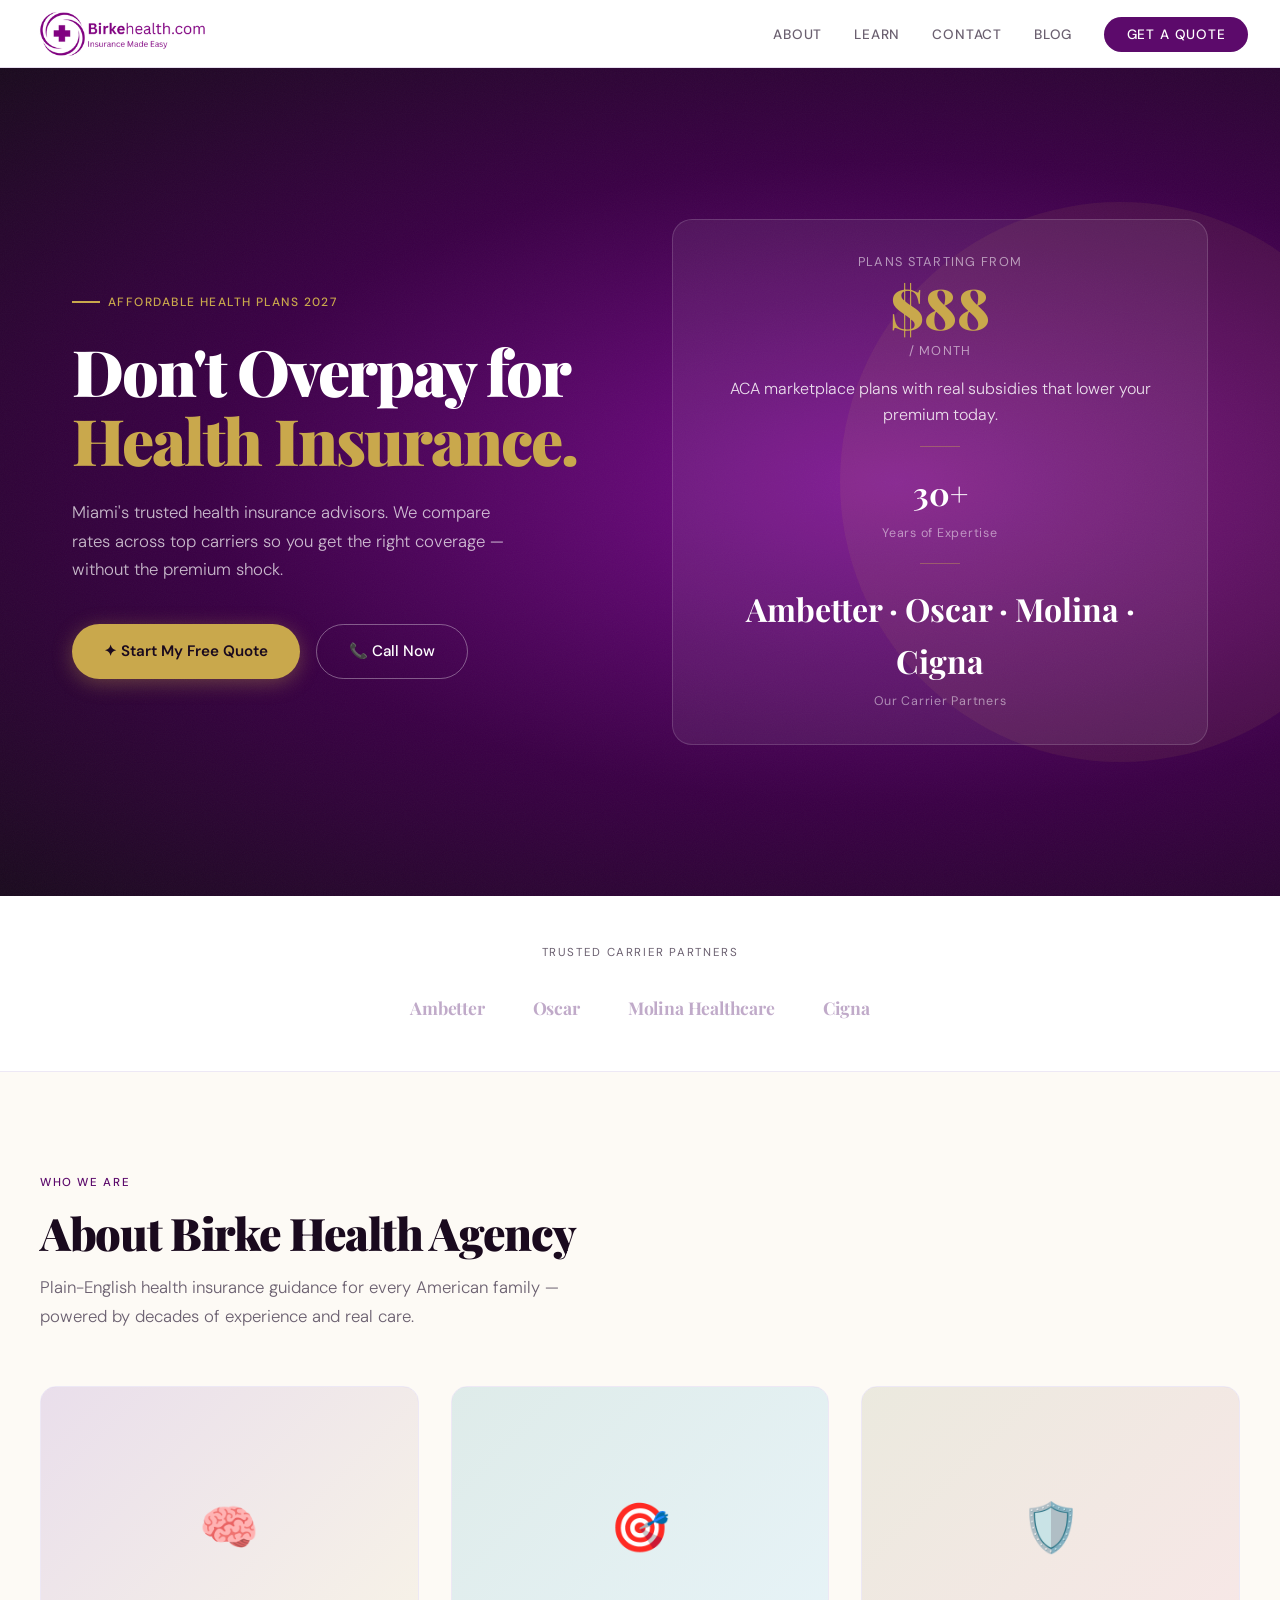
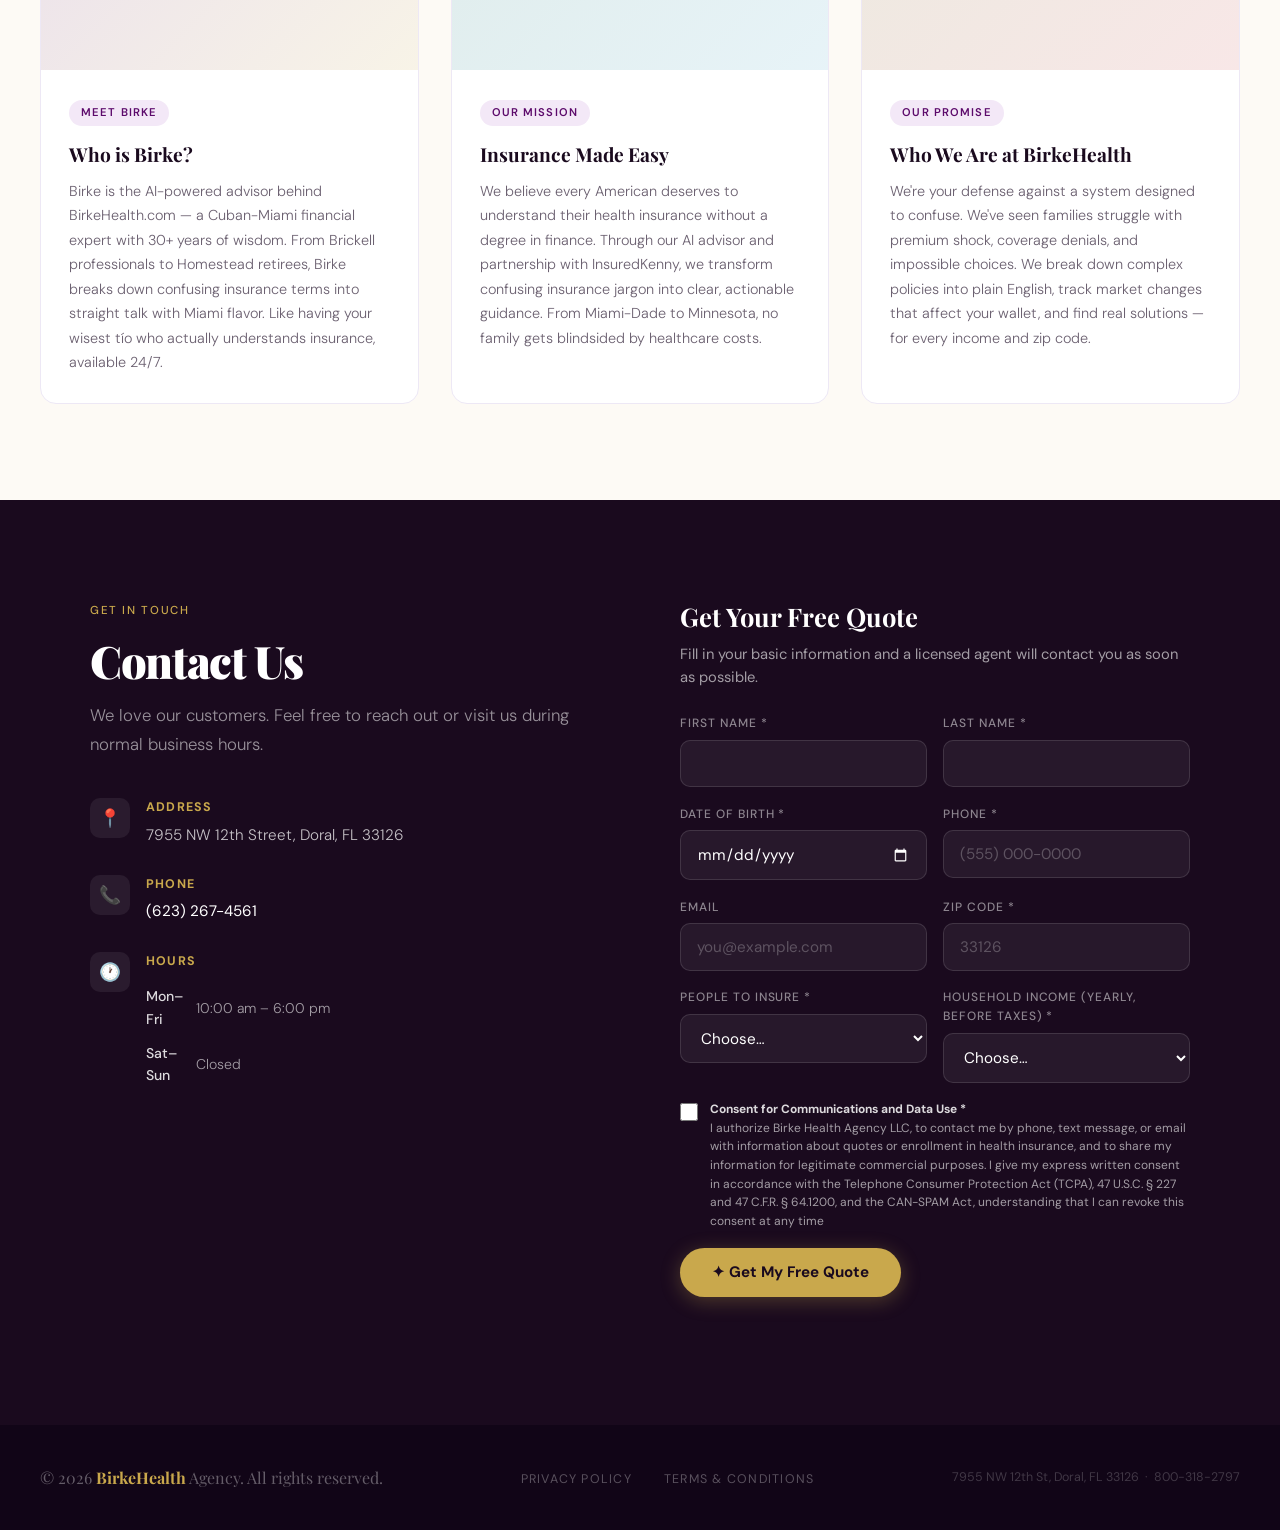
==== commit 6aa87f90: "Add blog with first article: Florida Open Enrollment 2027 deadlines - /blog/ index + article (dates " ====
--- a/index.html
+++ b/index.html
@@ -703,6 +703,7 @@
       <li><a href="#about">About</a></li>
       <li><a href="learn.html">Learn</a></li>
       <li><a href="#contact">Contact</a></li>
+      <li><a href="/blog/">Blog</a></li>
       <li><a href="#quote" class="nav-cta">Get a Quote</a></li>
     </ul>
     <button class="hamburger" aria-label="Menu" id="menuBtn">
